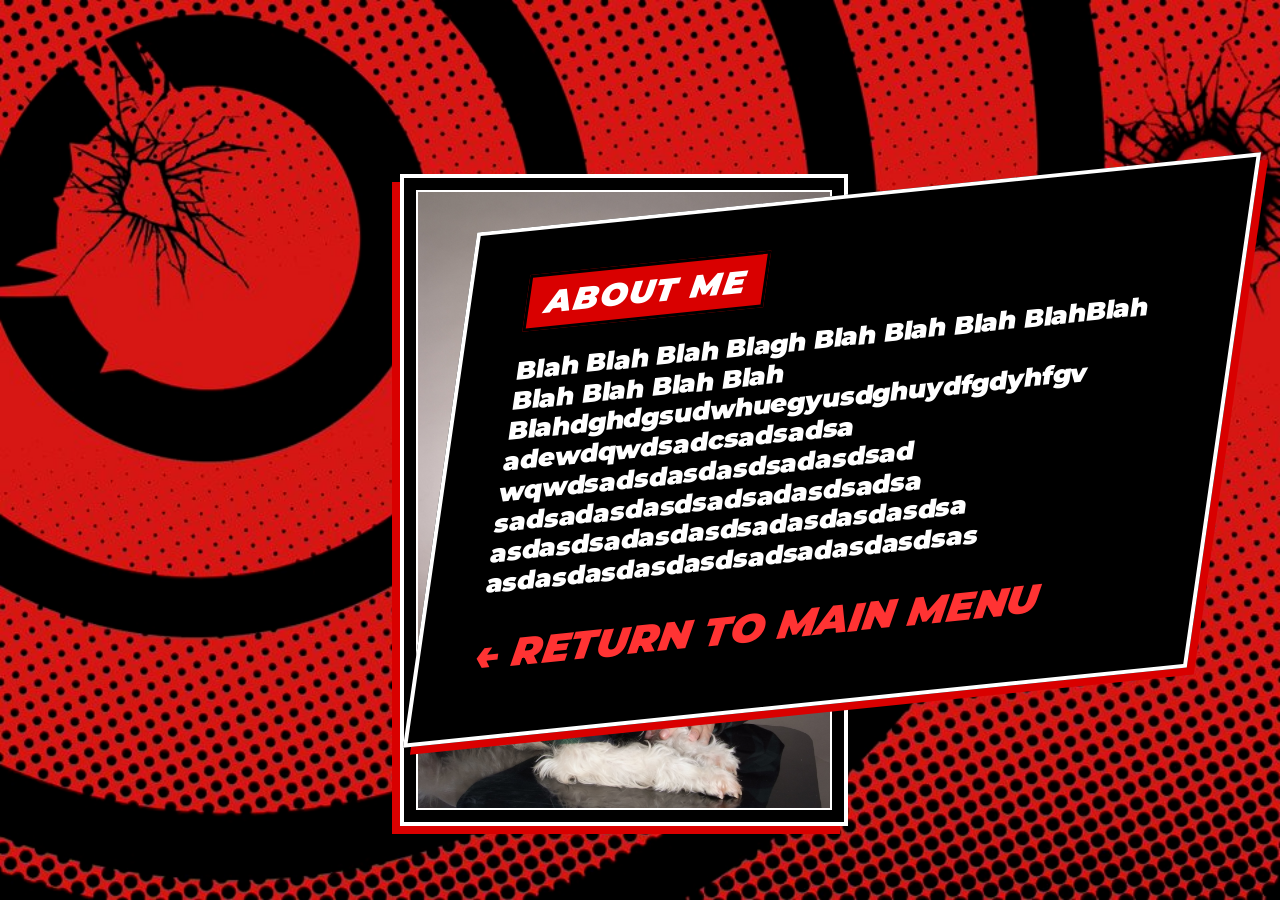
==== about.html @ fc91dc87 "pages up just need to make it nice" ====
<!DOCTYPE html>
<html lang="en">
<head>
    <meta charset="UTF-8">
    <meta name="viewport" content="width=device-width, initial-scale=1.0">
    <title>About Me</title>
    <link href="https://fonts.googleapis.com/css2?family=Montserrat:ital,wght@1,900&display=swap" rel="stylesheet">
    <style>
        body {
            background-image: url('Background2.jpg');
            background-size: cover;
            background-position: center;
            background-repeat: no-repeat;
            background-attachment: fixed;
            min-height: 100vh;
            margin: 0;
            display: flex;
            justify-content: flex-end;
            align-items: center;
            padding-right: 5vw; 
            font-family: 'Montserrat', sans-serif;
            overflow-x: hidden;
        }

        .p5-image-box {
            background-color: #000000;
            border: 4px solid #ffffff;
            padding: 12px;
            transform: translatex(400px) translatey(50px) ;
            box-shadow: -8px 8px 0px #d90000;
            display: flex;
            justify-content: center;
            align-items: center;
            max-width: 500px;
            width: 100%;
            min-height: 380px;
            margin-right: auto; 
            overflow: hidden;   
            box-sizing: border-box;
        }

        .p5-image-box img {
            width: 100%;
            height: 100%;
            display: block;
            border: 2px solid #fff;
            object-fit: cover;
            box-sizing: border-box;
        }

        
        .p5-black-box {
            background-color: #000000;
            border: 4px solid #ffffff;
            padding: 45px 55px; 
            transform: skewX(-14deg) rotate(-6deg);
            box-shadow: 8px 8px 0px #d90000;
            display: flex;
            flex-direction: column;
            gap: 18px;
            max-width: 650px;
}

        .p5-item-container {
            display: flex;
            flex-direction: column;
            align-items: flex-start;
            gap: 16px;
            min-height: 420px;
        }

        /* Larger Header Tag */
        .p5-header {
            background-color: #d90000;
            color: #ffffff;
            font-size: 2rem;
            font-weight: 900;
            font-style: italic;
            padding: 6px 16px;
            margin-top: 0;           
            margin-bottom: 8px;      
            letter-spacing: 1.5px;
            border: 3px solid #000;
        }

        /* Larger Item Text */
        .p5-item {
            color: #ffffff;
            font-size: clamp(1.1rem, 3vw, 1.6rem);
            font-weight: 900;
            letter-spacing: -0.5px;
            margin: 0;
            line-height: 1.2;
            display: flex;
            align-items: center;
            gap: 14px;
            flex-wrap: wrap;       
            word-break: break-word;
        }

        /* Larger Back Link Button */
        .p5-back-btn {
            margin-top: 15PX;
            color: #ff3333;
            text-decoration: none;
            font-size: 2.5rem; 
            font-weight: 900;
            font-style: italic;
            transition: transform 0.1s ease-in-out;
            align-self: flex-start;
        }

        .p5-back-btn:hover {
            transform: scale(1.05);
            color: #ffffff;
        }
    </style>
</head>
<body>

    <div class="p5-image-box">
        <img src="2340192_SA2.jpg" alt="Profile Picture">
    </div>

    <div class="p5-black-box">
        <div class="p5-item-container">
        <div class="p5-header">ABOUT ME</div>
            <div class="p5-item">
                </span> Blah Blah Blah Blagh Blah Blah Blah BlahBlah Blah Blah Blah Blah
                Blahdghdgsudwhuegyusdghuydfgdyhfgv
                adewdqwdsadcsadsadsa
                wqwdsadsdasdasdsadasdsad
                sadsadasdasdsadsadasdsadsa
                asdasdsadasdasdsadasdasdasdsa
                asdasdasdasdasdsadsadasdasdsas


            </div>

            <a href="index (1).html" class="p5-back-btn">← RETURN TO MAIN MENU</a>
        </div>
    </div>

</body>
</html>
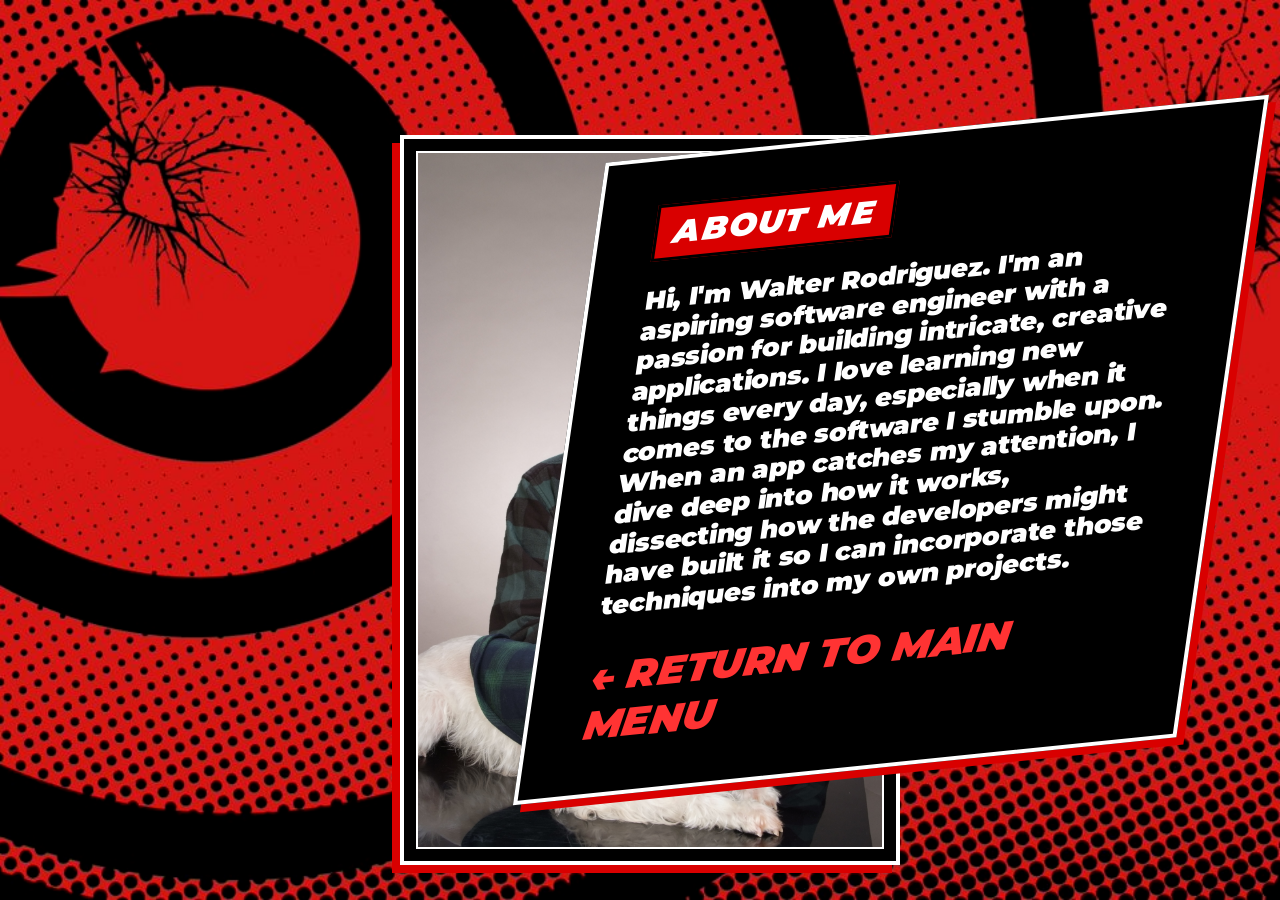
==== commit c68ce08e: "pages done" ====
--- a/about.html
+++ b/about.html
@@ -26,7 +26,7 @@
             background-color: #000000;
             border: 4px solid #ffffff;
             padding: 12px;
-            transform: translatex(400px) translatey(50px) ;
+            transform: translatex(400px) translatey(50px);
             box-shadow: -8px 8px 0px #d90000;
             display: flex;
             justify-content: center;
@@ -48,7 +48,6 @@
             box-sizing: border-box;
         }
 
-        
         .p5-black-box {
             background-color: #000000;
             border: 4px solid #ffffff;
@@ -59,7 +58,8 @@
             flex-direction: column;
             gap: 18px;
             max-width: 650px;
-}
+            box-sizing: border-box;
+        }
 
         .p5-item-container {
             display: flex;
@@ -69,7 +69,6 @@
             min-height: 420px;
         }
 
-        /* Larger Header Tag */
         .p5-header {
             background-color: #d90000;
             color: #ffffff;
@@ -77,13 +76,12 @@
             font-weight: 900;
             font-style: italic;
             padding: 6px 16px;
-            margin-top: 0;           
+            margin-top: 0;          
             margin-bottom: 8px;      
             letter-spacing: 1.5px;
             border: 3px solid #000;
         }
 
-        /* Larger Item Text */
         .p5-item {
             color: #ffffff;
             font-size: clamp(1.1rem, 3vw, 1.6rem);
@@ -98,9 +96,8 @@
             word-break: break-word;
         }
 
-        /* Larger Back Link Button */
         .p5-back-btn {
-            margin-top: 15PX;
+            margin-top: 15px;
             color: #ff3333;
             text-decoration: none;
             font-size: 2.5rem; 
@@ -114,6 +111,52 @@
             transform: scale(1.05);
             color: #ffffff;
         }
+
+        /* MOBILE & SMALL SCREEN ACCESSIBILITY */
+        @media (max-width: 900px) {
+            body {
+                flex-direction: column-reverse; /* Puts description (p5-black-box) on top, image on bottom */
+                justify-content: flex-start;
+                align-items: center;
+                padding: 40px 6vw;
+                overflow-y: auto;
+            }
+
+            .p5-black-box {
+                /* Kept exact skewX(-14deg) rotate(-6deg) transform */
+                transform: skewX(-14deg) rotate(-6deg);
+                width: 85%;
+                max-width: 100%;
+                padding: 25px 20px;
+                margin-top: 20px;
+                margin-bottom: 50px;
+            }
+
+            .p5-item-container {
+                min-height: auto;
+            }
+
+            .p5-header {
+                font-size: 1.5rem;
+            }
+
+            .p5-item {
+                font-size: 1rem;
+            }
+
+            .p5-image-box {
+                transform: none; /* Removed pixel offsets (translateX 400px / translateY 50px) so image fits screen */
+                margin-right: 0;
+                width: 90%;
+                max-width: 400px;
+                min-height: auto;
+                margin-bottom: 40px;
+            }
+
+            .p5-back-btn {
+                font-size: 1.4rem;
+            }
+        }
     </style>
 </head>
 <body>
@@ -124,17 +167,9 @@
 
     <div class="p5-black-box">
         <div class="p5-item-container">
-        <div class="p5-header">ABOUT ME</div>
+            <div class="p5-header">ABOUT ME</div>
             <div class="p5-item">
-                </span> Blah Blah Blah Blagh Blah Blah Blah BlahBlah Blah Blah Blah Blah
-                Blahdghdgsudwhuegyusdghuydfgdyhfgv
-                adewdqwdsadcsadsadsa
-                wqwdsadsdasdasdsadasdsad
-                sadsadasdasdsadsadasdsadsa
-                asdasdsadasdasdsadasdasdasdsa
-                asdasdasdasdasdsadsadasdasdsas
-
-
+                Hi, I'm Walter Rodriguez. I'm an aspiring software engineer with a passion for building intricate, creative applications. I love learning new things every day, especially when it comes to the software I stumble upon. When an app catches my attention, I dive deep into how it works, dissecting how the developers might have built it so I can incorporate those techniques into my own projects. 
             </div>
 
             <a href="index (1).html" class="p5-back-btn">← RETURN TO MAIN MENU</a>
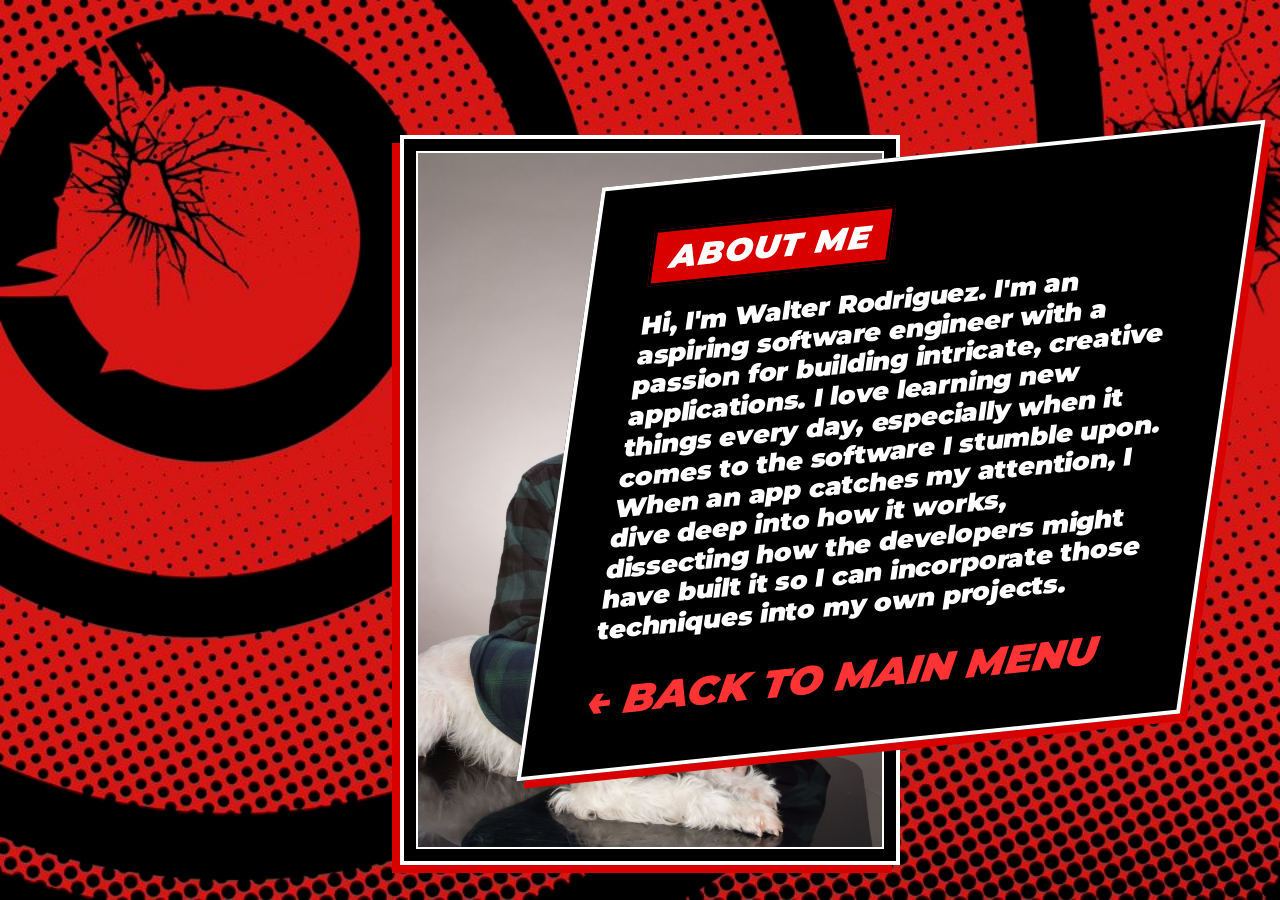
==== commit a78d6f77: "Finished profolio" ====
--- a/about.html
+++ b/about.html
@@ -112,10 +112,9 @@
             color: #ffffff;
         }
 
-        /* MOBILE & SMALL SCREEN ACCESSIBILITY */
         @media (max-width: 900px) {
             body {
-                flex-direction: column-reverse; /* Puts description (p5-black-box) on top, image on bottom */
+                flex-direction: column-reverse; 
                 justify-content: flex-start;
                 align-items: center;
                 padding: 40px 6vw;
@@ -123,7 +122,7 @@
             }
 
             .p5-black-box {
-                /* Kept exact skewX(-14deg) rotate(-6deg) transform */
+
                 transform: skewX(-14deg) rotate(-6deg);
                 width: 85%;
                 max-width: 100%;
@@ -145,7 +144,7 @@
             }
 
             .p5-image-box {
-                transform: none; /* Removed pixel offsets (translateX 400px / translateY 50px) so image fits screen */
+                transform: none; 
                 margin-right: 0;
                 width: 90%;
                 max-width: 400px;
@@ -172,7 +171,7 @@
                 Hi, I'm Walter Rodriguez. I'm an aspiring software engineer with a passion for building intricate, creative applications. I love learning new things every day, especially when it comes to the software I stumble upon. When an app catches my attention, I dive deep into how it works, dissecting how the developers might have built it so I can incorporate those techniques into my own projects. 
             </div>
 
-            <a href="index (1).html" class="p5-back-btn">← RETURN TO MAIN MENU</a>
+            <a href="index (1).html" class="p5-back-btn">← BACK TO MAIN MENU</a>
         </div>
     </div>
 
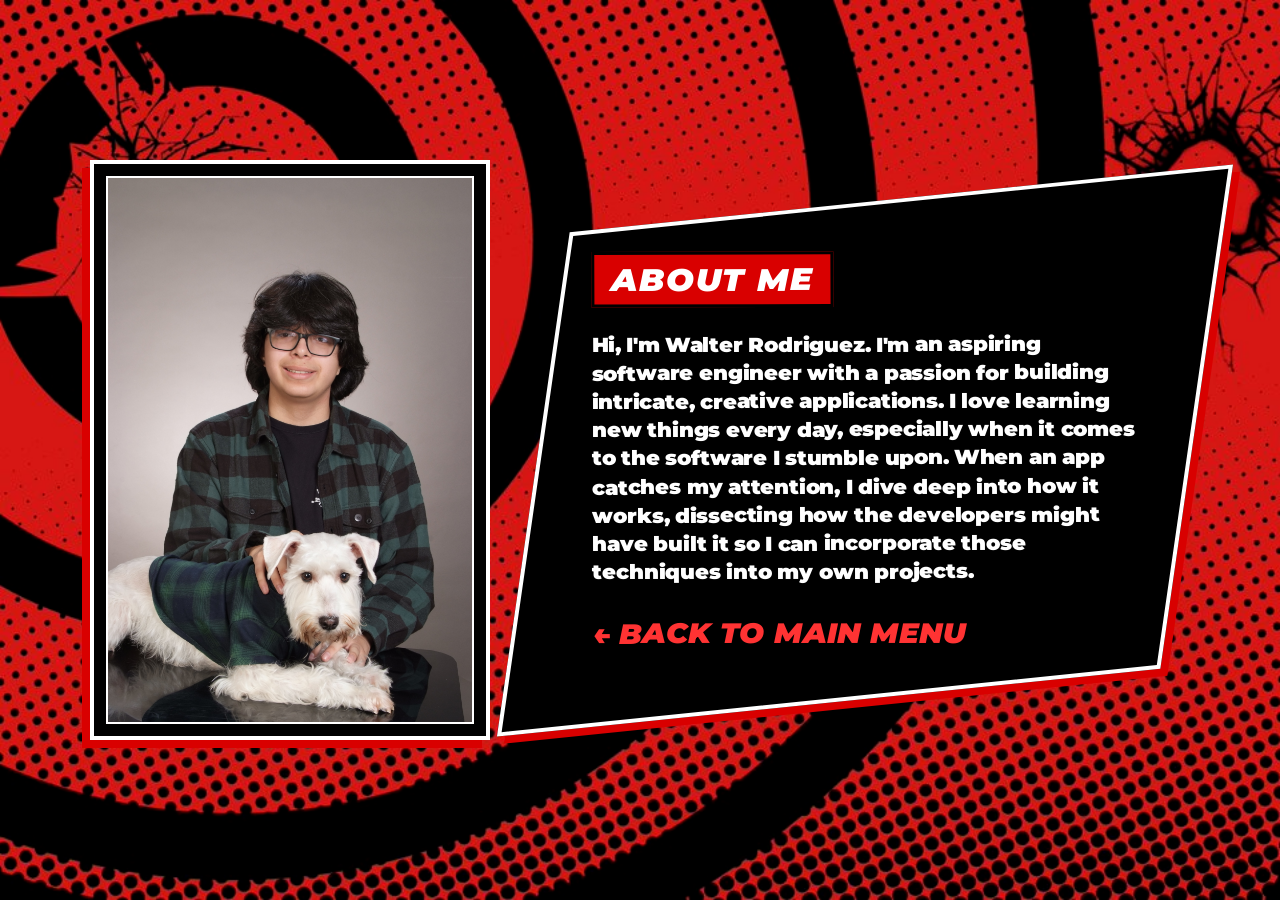
==== commit 23eda074: "New project" ====
--- a/about.html
+++ b/about.html
@@ -15,28 +15,37 @@
             min-height: 100vh;
             margin: 0;
             display: flex;
-            justify-content: flex-end;
+            justify-content: center;
             align-items: center;
-            padding-right: 5vw; 
+            padding: 40px 5vw; 
             font-family: 'Montserrat', sans-serif;
             overflow-x: hidden;
+            box-sizing: border-box;
+        }
+
+        .page-wrapper {
+            display: flex;
+            align-items: center;
+            justify-content: center;
+            gap: 50px;
+            max-width: 1200px;
+            width: 100%;
         }
 
         .p5-image-box {
             background-color: #000000;
             border: 4px solid #ffffff;
             padding: 12px;
-            transform: translatex(400px) translatey(50px);
             box-shadow: -8px 8px 0px #d90000;
             display: flex;
             justify-content: center;
             align-items: center;
-            max-width: 500px;
+            max-width: 400px;
             width: 100%;
             min-height: 380px;
-            margin-right: auto; 
             overflow: hidden;   
             box-sizing: border-box;
+            flex-shrink: 0;
         }
 
         .p5-image-box img {
@@ -58,7 +67,12 @@
             flex-direction: column;
             gap: 18px;
             max-width: 650px;
+            width: 100%;
             box-sizing: border-box;
+        }
+
+        .p5-black-box > * {
+            transform: skewX(14deg) rotate(6deg);
         }
 
         .p5-item-container {
@@ -66,7 +80,6 @@
             flex-direction: column;
             align-items: flex-start;
             gap: 16px;
-            min-height: 420px;
         }
 
         .p5-header {
@@ -76,7 +89,7 @@
             font-weight: 900;
             font-style: italic;
             padding: 6px 16px;
-            margin-top: 0;          
+            margin-top: 0;         
             margin-bottom: 8px;      
             letter-spacing: 1.5px;
             border: 3px solid #000;
@@ -84,11 +97,11 @@
 
         .p5-item {
             color: #ffffff;
-            font-size: clamp(1.1rem, 3vw, 1.6rem);
+            font-size: clamp(1rem, 2vw, 1.3rem);
             font-weight: 900;
             letter-spacing: -0.5px;
             margin: 0;
-            line-height: 1.2;
+            line-height: 1.4;
             display: flex;
             align-items: center;
             gap: 14px;
@@ -100,7 +113,7 @@
             margin-top: 15px;
             color: #ff3333;
             text-decoration: none;
-            font-size: 2.5rem; 
+            font-size: 1.8rem; 
             font-weight: 900;
             font-style: italic;
             transition: transform 0.1s ease-in-out;
@@ -112,26 +125,25 @@
             color: #ffffff;
         }
 
-        @media (max-width: 900px) {
+        @media (max-width: 992px) {
+            .page-wrapper {
+                flex-direction: column-reverse; 
+                gap: 30px;
+            }
+
             body {
-                flex-direction: column-reverse; 
-                justify-content: flex-start;
-                align-items: center;
-                padding: 40px 6vw;
+                padding: 30px 20px;
                 overflow-y: auto;
             }
 
             .p5-black-box {
-
-                transform: skewX(-14deg) rotate(-6deg);
-                width: 85%;
-                max-width: 100%;
-                padding: 25px 20px;
-                margin-top: 20px;
-                margin-bottom: 50px;
+                width: 100%;
+                padding: 30px 25px;
             }
 
-            .p5-item-container {
+            .p5-image-box {
+                width: 100%;
+                max-width: 350px;
                 min-height: auto;
             }
 
@@ -143,15 +155,6 @@
                 font-size: 1rem;
             }
 
-            .p5-image-box {
-                transform: none; 
-                margin-right: 0;
-                width: 90%;
-                max-width: 400px;
-                min-height: auto;
-                margin-bottom: 40px;
-            }
-
             .p5-back-btn {
                 font-size: 1.4rem;
             }
@@ -160,18 +163,20 @@
 </head>
 <body>
 
-    <div class="p5-image-box">
-        <img src="2340192_SA2.jpg" alt="Profile Picture">
-    </div>
+    <div class="page-wrapper">
+        <div class="p5-image-box">
+            <img src="2340192_SA2.jpg" alt="Profile Picture">
+        </div>
 
-    <div class="p5-black-box">
-        <div class="p5-item-container">
-            <div class="p5-header">ABOUT ME</div>
-            <div class="p5-item">
-                Hi, I'm Walter Rodriguez. I'm an aspiring software engineer with a passion for building intricate, creative applications. I love learning new things every day, especially when it comes to the software I stumble upon. When an app catches my attention, I dive deep into how it works, dissecting how the developers might have built it so I can incorporate those techniques into my own projects. 
+        <div class="p5-black-box">
+            <div class="p5-item-container">
+                <div class="p5-header">ABOUT ME</div>
+                <div class="p5-item">
+                    Hi, I'm Walter Rodriguez. I'm an aspiring software engineer with a passion for building intricate, creative applications. I love learning new things every day, especially when it comes to the software I stumble upon. When an app catches my attention, I dive deep into how it works, dissecting how the developers might have built it so I can incorporate those techniques into my own projects. 
+                </div>
+
+                <a href="index.html" class="p5-back-btn">← BACK TO MAIN MENU</a>
             </div>
-
-            <a href="index (1).html" class="p5-back-btn">← BACK TO MAIN MENU</a>
         </div>
     </div>
 
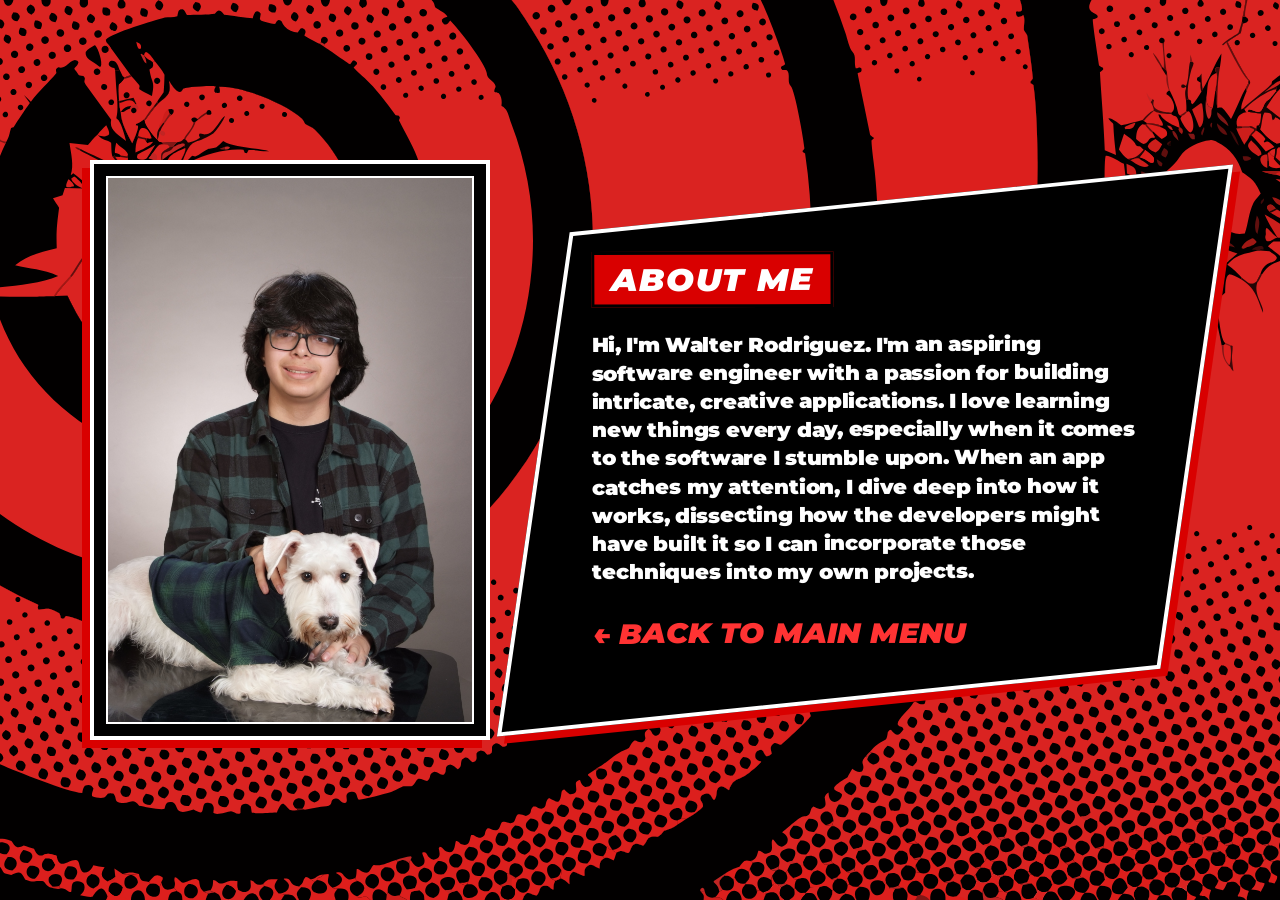
==== commit 80f1e275: "Background fix" ====
--- a/about.html
+++ b/about.html
@@ -7,7 +7,7 @@
     <link href="https://fonts.googleapis.com/css2?family=Montserrat:ital,wght@1,900&display=swap" rel="stylesheet">
     <style>
         body {
-            background-image: url('Background2.jpg');
+            background-image: url('Group 2.svg');
             background-size: cover;
             background-position: center;
             background-repeat: no-repeat;
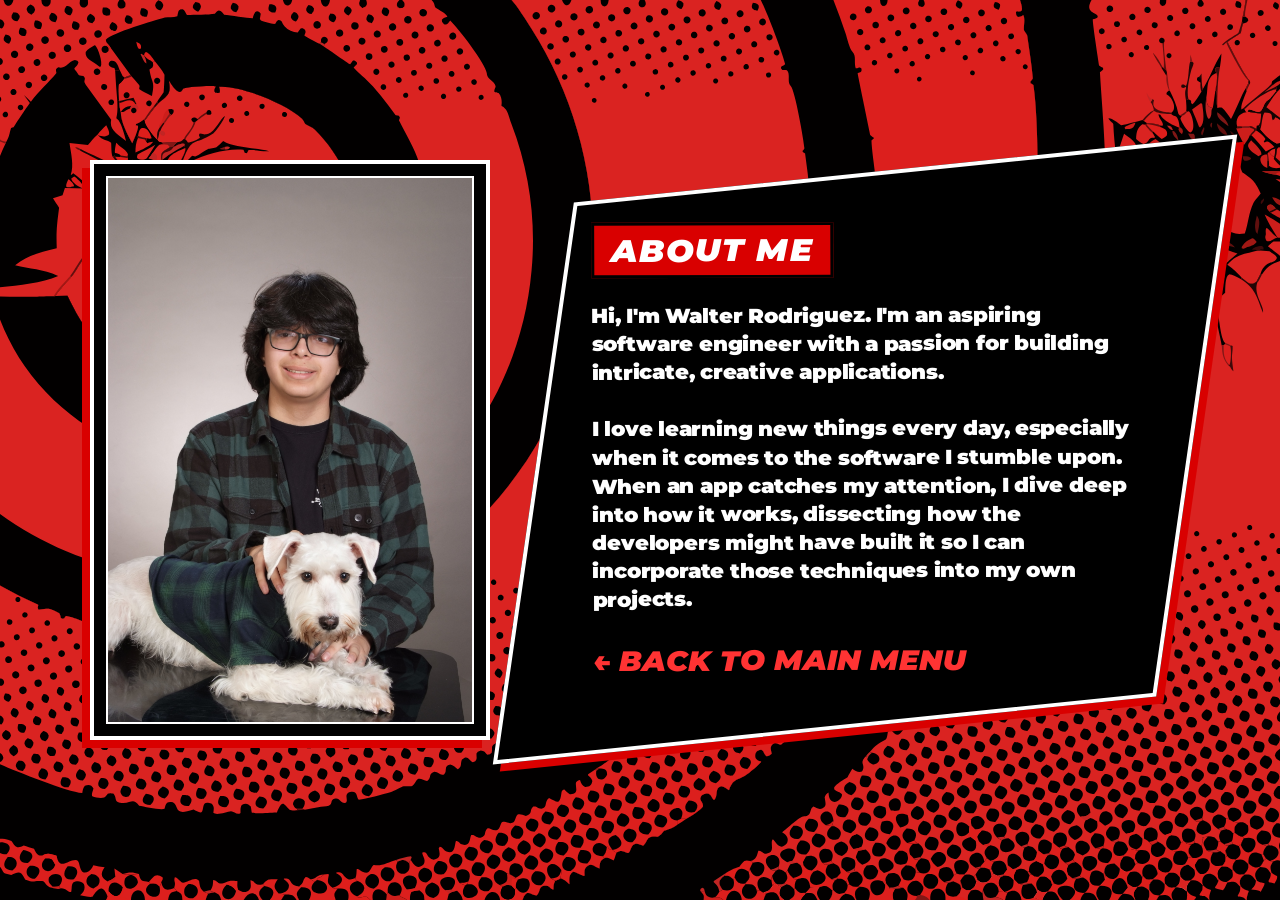
==== commit bf54f393: "Quick fixes" ====
--- a/about.html
+++ b/about.html
@@ -89,7 +89,7 @@
             font-weight: 900;
             font-style: italic;
             padding: 6px 16px;
-            margin-top: 0;         
+            margin-top: 0;        
             margin-bottom: 8px;      
             letter-spacing: 1.5px;
             border: 3px solid #000;
@@ -126,37 +126,50 @@
         }
 
         @media (max-width: 992px) {
+            body {
+                padding: 30px 16px;
+                overflow-y: auto;
+                align-items: flex-start;
+            }
+
             .page-wrapper {
                 flex-direction: column-reverse; 
-                gap: 30px;
-            }
-
-            body {
-                padding: 30px 20px;
-                overflow-y: auto;
+                gap: 25px;
+                width: 100%;
             }
 
             .p5-black-box {
                 width: 100%;
-                padding: 30px 25px;
+                max-width: 100%;
+                padding: 24px 20px;
+                transform: none; 
+                box-shadow: 6px 6px 0px #d90000;
+                box-sizing: border-box;
+            }
+
+            .p5-black-box > * {
+                transform: none; 
             }
 
             .p5-image-box {
                 width: 100%;
-                max-width: 350px;
+                max-width: 100%;
                 min-height: auto;
+                box-shadow: -6px 6px 0px #d90000;
             }
 
             .p5-header {
-                font-size: 1.5rem;
+                font-size: 1.6rem;
+                padding: 4px 12px;
             }
 
             .p5-item {
-                font-size: 1rem;
+                font-size: 1.05rem;
             }
 
             .p5-back-btn {
-                font-size: 1.4rem;
+                font-size: 1.3rem;
+                margin-top: 10px;
             }
         }
     </style>
@@ -172,7 +185,9 @@
             <div class="p5-item-container">
                 <div class="p5-header">ABOUT ME</div>
                 <div class="p5-item">
-                    Hi, I'm Walter Rodriguez. I'm an aspiring software engineer with a passion for building intricate, creative applications. I love learning new things every day, especially when it comes to the software I stumble upon. When an app catches my attention, I dive deep into how it works, dissecting how the developers might have built it so I can incorporate those techniques into my own projects. 
+                    Hi, I'm Walter Rodriguez. I'm an aspiring software engineer with a passion for building intricate, creative applications. 
+                    <br><br>
+                    I love learning new things every day, especially when it comes to the software I stumble upon. When an app catches my attention, I dive deep into how it works, dissecting how the developers might have built it so I can incorporate those techniques into my own projects. 
                 </div>
 
                 <a href="index.html" class="p5-back-btn">← BACK TO MAIN MENU</a>
